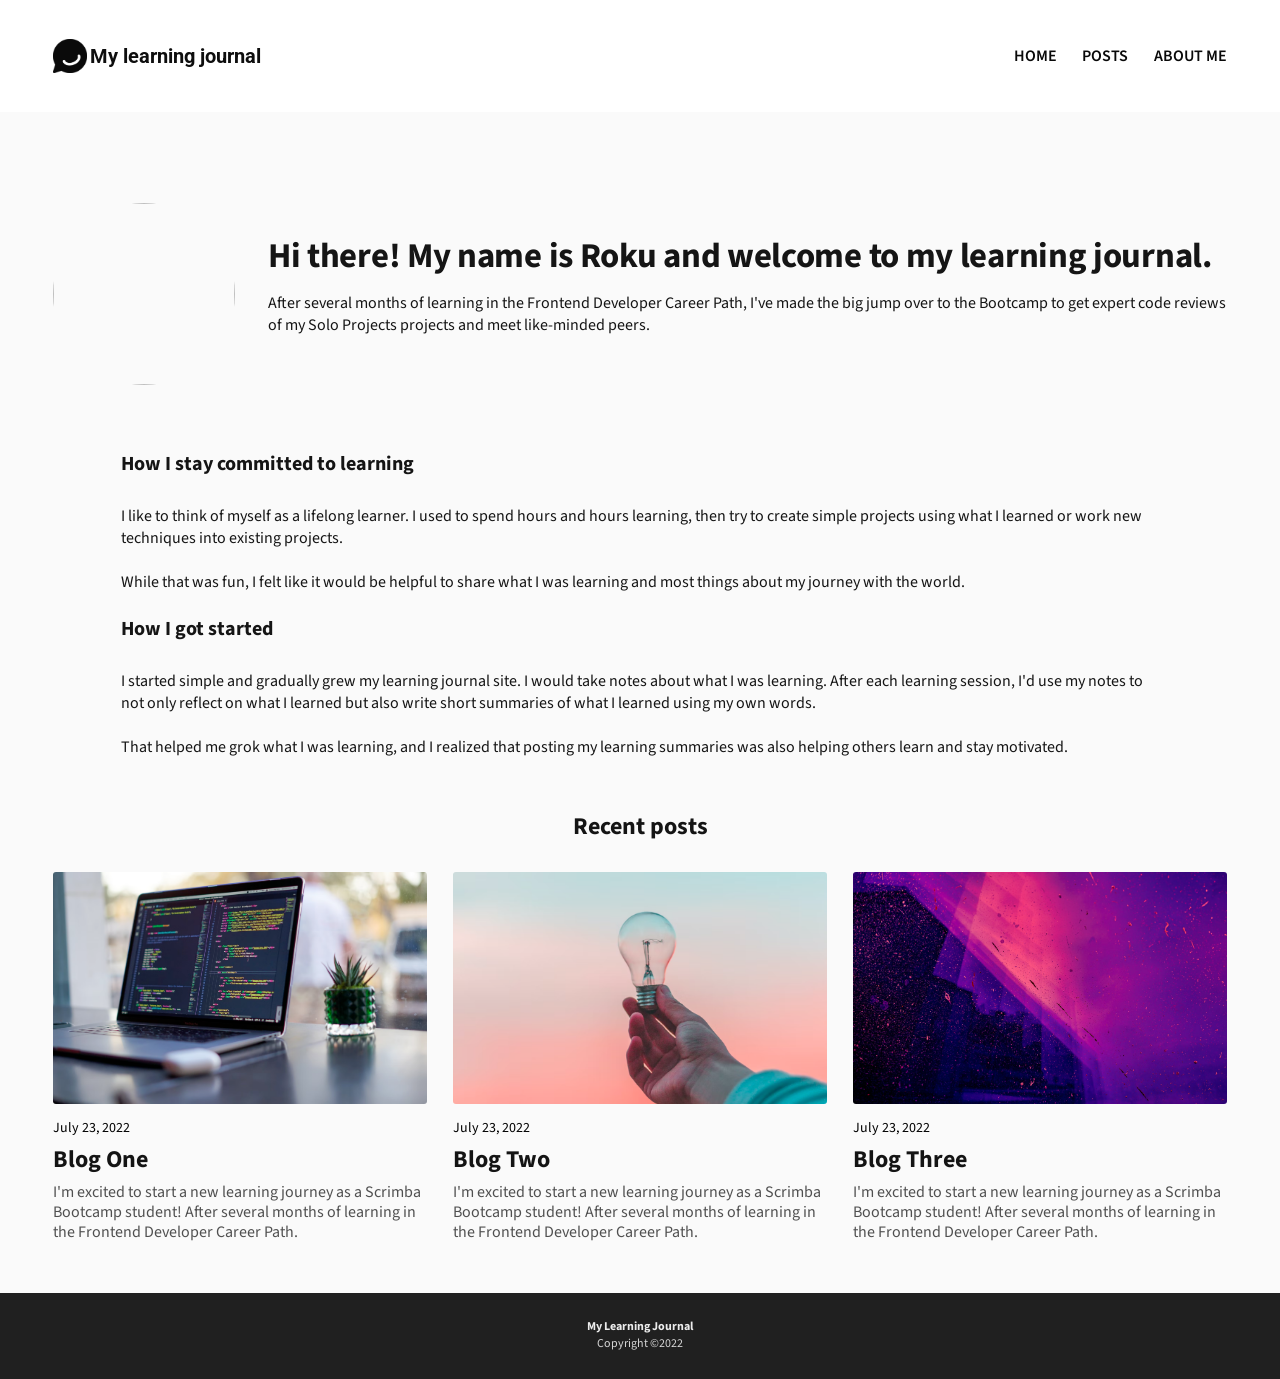
==== about.html @ 3c12e238 "Commit initial files" ====
<!DOCTYPE html>
<html lang="en">
<head>
    <title>My Learning Journal</title>
    <link href="https://fonts.googleapis.com/css?family=Source+Sans+Pro:300,400,900&display=swap" rel="stylesheet">
    <link href="https://fonts.googleapis.com/css2?family=Roboto:wght@400;500;700&display=swap" rel="stylesheet">
    <link rel="stylesheet" href="css/about-style.css">
    <meta name="viewport" content="width=device-width, initial-scale=1.0">
</head>
<body>
    <header>
        <div class="container">
            <div class="logo">
                <img class="logo-img" src="images/logo.png">
                <p class="logo-text">My learning journal</p>
            </div>
            <nav>
                <ul id="menu">
                    <li><a href="index.html">Home</a></li>
                    <li><a href="posts.html">Posts</a></li>
                    <li><a href="about.html">About Me</a></li>
                </ul>
            </nav>
        </div>
    </header>

    <main>
        <section class="article-main">
            <div class="container">
                <div class="intro-section">
                    <img class="avatar" src="images/profile-img.png">
                    <div class="intro">
                        <h1 class="intro-heading">Hi there! My name is Roku and welcome to my learning journal.</h1>
                        <p class="intro-text">After several months of learning in the Frontend Developer Career Path, 
                        I've made the big jump over to the Bootcamp to get expert code reviews of my Solo Projects projects 
                        and meet like-minded peers.</p>
                    </div>
                </div>

                <div class="main-post">
                    <h4 class="sub-heading">How I stay committed to learning</h4>
                    <p class="article-text">I like to think of myself as a lifelong learner. I used to spend hours and hours learning, 
                    then try to create simple projects using what I learned or work new techniques into existing 
                    projects.</p>

                    <p class="article-text">While that was fun, I felt like it would be helpful to share what I was learning and most things 
                    about my journey with the world.</p>

                    <h4 class="sub-heading">How I got started</h4>
                    <p class="article-text">I started simple and gradually grew my learning journal site. I would take notes about what 
                    I was learning. After each learning session, I'd use my notes to not only reflect on what I learned 
                    but also write short summaries of what I learned using my own words.</p>

                    <p class="article-text">That helped me grok what I was learning, and I realized that posting my learning summaries was also 
                    helping others learn and stay motivated.</p>
                </div>
            </div>
        </section>

        <section class="recent-posts">
            <div class="container">
                <h2 class="recent-posts-heading">Recent posts</h2>
                <div class="articles-row">
                    <article>
                        <img class="article-img" src="images/img1.png">
                        <p class="article-date">July 23, 2022</p>
                        <h2 class="article-heading">Blog One</h2>
                        <p class="article-preview">I'm excited to start a new learning journey as a Scrimba Bootcamp student! 
                        After several months of learning in the Frontend Developer Career Path.</p>
                    </article>

                    <article>
                        <img class="article-img" src="images/img2.png">
                        <p class="article-date">July 23, 2022</p>
                        <h2 class="article-heading">Blog Two</h2>
                        <p class="article-preview">I'm excited to start a new learning journey as a Scrimba Bootcamp student! 
                        After several months of learning in the Frontend Developer Career Path.</p>
                    </article>
                            
                    <article>
                        <img class="article-img" src="images/img3.png">
                        <p class="article-date">July 23, 2022</p>
                        <h2 class="article-heading">Blog Three</h2>
                        <p class="article-preview">I'm excited to start a new learning journey as a Scrimba Bootcamp student! 
                        After several months of learning in the Frontend Developer Career Path.</p>
                    </article>
                </div>
            </div>
        </section>
    </main>

    <footer>
        <p class="top-text">My Learning Journal</p>
        <p class="bottom-text">Copyright &copy;2022</p>
    </footer>
</body>
</html>
---- css/about-style.css ----
html, 
body {
    margin: 0;
    padding: 0;
    font-family: 'Source Sans Pro', sans-serif;
}

* {
    box-sizing: border-box;
}

.container {
    width: 100%;
    margin: 0 auto;
    padding: 0 1.25em;
}

header {
    padding: 0.85em 0;
}

header .container {
    display: flex;
    justify-content: space-between;
    align-items: center;
}

.logo {
    display: flex;
    align-items: center;
}

.logo-text {
    font-family: 'Roboto', sans-serif;
    font-weight: 700;
    font-size: 0.84rem;
    color: #0E0E0E;
}

.logo-img {
    width: 1.43em;
    margin-right: 0.187em;
}

.icon {
    width: 1.2rem;
}

ul {
    display: flex;
    align-items: center;
    list-style-type: none;
    padding: 0;
    margin: 0;
}

nav a {
    display: block;
    text-decoration: none;
    text-transform: uppercase;
    font-size: 0.75rem;
    font-weight: 600;
    color: #090909;
    padding: 0.85em 0;
    margin-left: 0.65em;
}

img {
    width: 100%;
    object-fit: cover;
}

.intro-section {
    display: flex;
    flex-direction: column;
    padding-top: 1.625em;
    color: #151515;
    margin-bottom: 3.125em;
}

.avatar {
    width: 182px;
    height: 182px;
    border-radius: 50%;
    margin-bottom: 1.687em;
}

.intro-heading {
    font-size: 2.17rem;
    font-weight: 700;
    line-height: 1.08;
    letter-spacing: -0.3px;
    margin: 0 0 0.459em;
}

.intro-text {
    font-size: 1rem;
    font-weight: 400;
    margin: 0;
}

.article-main .container {
    color: #151515;
}

.main-post {
    margin-bottom: 2.812em;
}

.sub-heading,
.article-text {
    font-size: 1rem;
    margin: 0 0 1.37em;
}

.sub-heading {
    font-weight: 700;
}

.article-text {
    font-weight: 400;
}

.recent-posts {
    margin-bottom: 3.5em;
}

.recent-posts-heading {
    text-align: center;
    font-weight: 700;
    font-size: 1rem;
    color: #000000;
    margin: 0 0 1.687em;
}

article {
    margin-bottom: 2.562em;
    display: flex;
    flex-direction: column;
}

.article-img {
    height: 232px;
    border-radius: 3px;
    margin-bottom: 0.875em;
}

.article-date {
    font-size: 0.885rem;
    font-weight: 400;
    color: #000000;
    margin: 0 0 0.63em;
}

.article-heading {
    font-size: 1.5rem;
    line-height: 1.08;
    font-weight: 700;
    color: #141414;
    margin: 0 0 0.375em;
}

.article-preview {
    font-size: 1rem;
    line-height: 1.25;
    font-weight: 400;
    color: #505050;
    margin: 0;
}

footer {
    text-align: center;
    padding: 2.31em 0;
    background-color: #202020;
    font-size: 0.75rem;
}

footer p {
    margin: 0;
}

.top-text {
    font-weight: 700;
    line-height: 1.08;
    color: #ECECEC;
    margin-bottom: 0.187em;
}

.bottom-text {
    font-weight: 400;
    line-height: 1.25;
    color: #D7D7D7;
}

@media (min-width: 768px) {
    header {
        padding: 1.5em 0;
    }

    main {
        background-color: #FAFAFA;
    }

    .logo-img {
        width: 2.14em;
    }

    .logo-text {
        font-size: 1.25rem;
    }

    nav a {
        font-size: 1rem;
        margin-left: 1.6em;
    }

    .container {
        padding: 0 3.312em;
    }

    .intro-section {
        flex-direction: row;
        align-items: center;
        padding-top: 5.68em;
        margin-bottom: 4.062em;
    }

    .avatar {
        margin-right: 2.062em;
        margin-bottom: 0;
    }

    .intro {
        padding: 1.25em 0 2.125em;
        margin: 0;
    }

    .main-post {
        padding: 0 4.25em;
        margin-bottom: 3.187em;
    }

    .sub-heading {
        font-size: 1.25rem;
    }

    .articles-row {
        display: grid;
        grid-template-columns: 1fr 1fr 1fr;
        gap: 0 1.625em;
    }

    article {
        margin-bottom: 0;
    }

    .article-date {
        font-size: 0.875rem;
    }

    .recent-posts-heading {
        font-size: 1.5rem;
        color: #141414;
        margin: 0 0 1.16em;
    }

    .recent-posts {
        padding-bottom: 3.187em;
        margin-bottom: 0;
    }

    footer {
        margin-top: 0;
    }
}
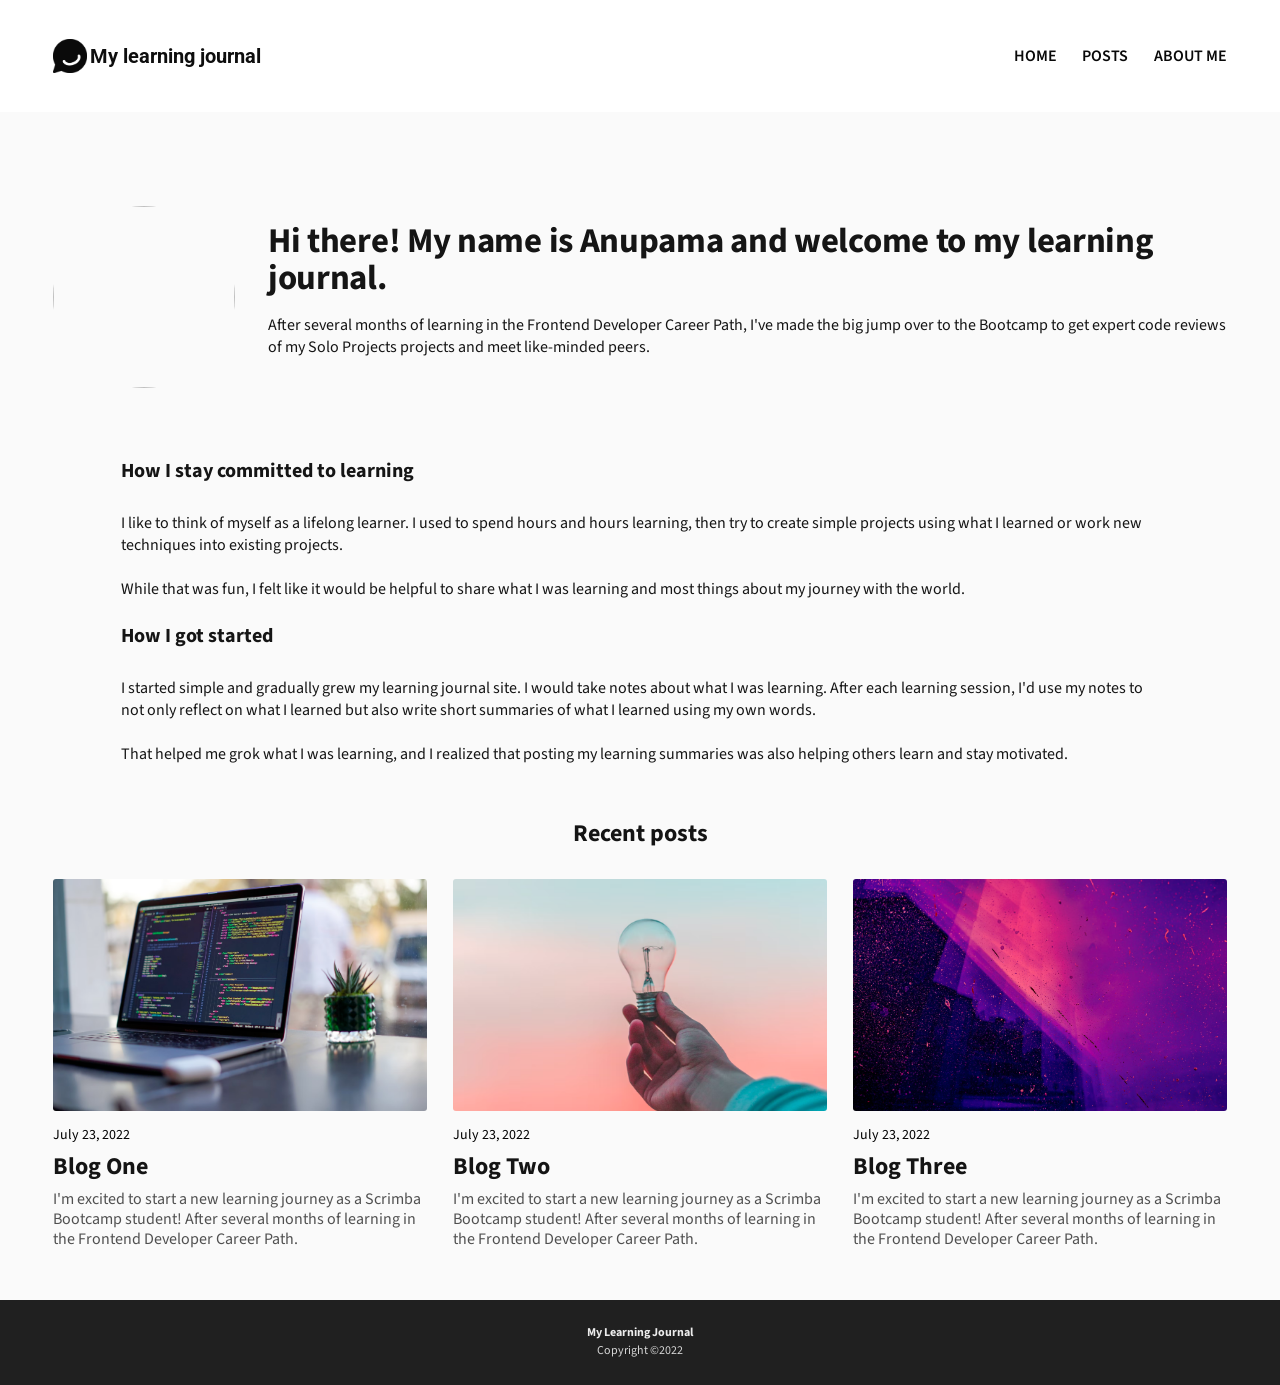
==== commit 979c2aa6: "Update files" ====
--- a/about.html
+++ b/about.html
@@ -5,7 +5,7 @@
     <link href="https://fonts.googleapis.com/css?family=Source+Sans+Pro:300,400,900&display=swap" rel="stylesheet">
     <link href="https://fonts.googleapis.com/css2?family=Roboto:wght@400;500;700&display=swap" rel="stylesheet">
     <link rel="stylesheet" href="css/about-style.css">
-    <meta name="viewport" content="width=device-width, initial-scale=1.0">
+    <meta name="viewport" content="width=device-width, initial-scale=1">
 </head>
 <body>
     <header>
@@ -14,12 +14,14 @@
                 <img class="logo-img" src="images/logo.png">
                 <p class="logo-text">My learning journal</p>
             </div>
-            <nav>
-                <ul id="menu">
+            <img src="images/hamburger.png" class="icon" id="icon">
+            <nav id="menu" class="menu">
+                <ul>
                     <li><a href="index.html">Home</a></li>
                     <li><a href="posts.html">Posts</a></li>
                     <li><a href="about.html">About Me</a></li>
                 </ul>
+                <span class="close-btn" id="close-btn">&times;</span>
             </nav>
         </div>
     </header>
@@ -30,7 +32,7 @@
                 <div class="intro-section">
                     <img class="avatar" src="images/profile-img.png">
                     <div class="intro">
-                        <h1 class="intro-heading">Hi there! My name is Roku and welcome to my learning journal.</h1>
+                        <h1 class="intro-heading">Hi there! My name is Anupama and welcome to my learning journal.</h1>
                         <p class="intro-text">After several months of learning in the Frontend Developer Career Path, 
                         I've made the big jump over to the Bootcamp to get expert code reviews of my Solo Projects projects 
                         and meet like-minded peers.</p>
@@ -93,5 +95,6 @@
         <p class="top-text">My Learning Journal</p>
         <p class="bottom-text">Copyright &copy;2022</p>
     </footer>
+    <script src="script.js"></script>
 </body>
 </html>
--- a/css/about-style.css
+++ b/css/about-style.css
@@ -3,32 +3,14 @@
     margin: 0;
     padding: 0;
     font-family: 'Source Sans Pro', sans-serif;
+    transition: background-color 0.6s;
 }
 
 * {
     box-sizing: border-box;
 }
 
-.container {
-    width: 100%;
-    margin: 0 auto;
-    padding: 0 1.25em;
-}
-
-header {
-    padding: 0.85em 0;
-}
-
-header .container {
-    display: flex;
-    justify-content: space-between;
-    align-items: center;
-}
-
-.logo {
-    display: flex;
-    align-items: center;
-}
+/* ----- TYPOGRAPHY ----- */
 
 .logo-text {
     font-family: 'Roboto', sans-serif;
@@ -37,22 +19,83 @@
     color: #0E0E0E;
 }
 
-.logo-img {
-    width: 1.43em;
-    margin-right: 0.187em;
-}
-
-.icon {
-    width: 1.2rem;
-}
-
-ul {
-    display: flex;
-    align-items: center;
-    list-style-type: none;
-    padding: 0;
+.intro-heading {
+    font-size: 2.17rem;
+    font-weight: 700;
+    line-height: 1.08;
+    letter-spacing: -0.3px;
+    margin: 0 0 0.459em;
+}
+
+.intro-text {
+    font-size: 1rem;
+    font-weight: 400;
     margin: 0;
 }
+
+.sub-heading,
+.article-text {
+    font-size: 1rem;
+    margin: 0 0 1.37em;
+}
+
+.sub-heading {
+    font-weight: 700;
+}
+
+.article-text {
+    font-weight: 400;
+}
+
+.recent-posts-heading {
+    text-align: center;
+    font-weight: 700;
+    font-size: 1rem;
+    color: #000000;
+    margin: 0 0 1.687em;
+}
+
+.article-date {
+    font-size: 0.885rem;
+    font-weight: 400;
+    color: #000000;
+    margin: 0 0 0.63em;
+}
+
+.article-heading {
+    font-size: 1.5rem;
+    line-height: 1.08;
+    font-weight: 700;
+    color: #141414;
+    margin: 0 0 0.375em;
+}
+
+.article-preview {
+    font-size: 1rem;
+    line-height: 1.25;
+    font-weight: 400;
+    color: #505050;
+    margin: 0;
+}
+
+footer p {
+    margin: 0;
+}
+
+.top-text {
+    font-weight: 700;
+    line-height: 1.08;
+    color: #ECECEC;
+    margin-bottom: 0.187em;
+}
+
+.bottom-text {
+    font-weight: 400;
+    line-height: 1.25;
+    color: #D7D7D7;
+}
+
+/* ----- LINKS ----- */
 
 nav a {
     display: block;
@@ -61,12 +104,41 @@
     font-size: 0.75rem;
     font-weight: 600;
     color: #090909;
+    padding: 1em 0;
+    margin-left: 0.65em;
+}
+
+/* ----- LAYOUT ----- */
+
+.container {
+    width: 100%;
+    margin: 0 auto;
+    padding: 0 1.25em;
+}
+
+header {
     padding: 0.85em 0;
-    margin-left: 0.65em;
+}
+
+header .container {
+    display: flex;
+    justify-content: space-between;
+    align-items: center;
+}
+
+.logo {
+    display: flex;
+    align-items: center;
+}
+
+.logo-img {
+    width: 1.43em;
+    margin-right: 0.187em;
 }
 
 img {
     width: 100%;
+    display: block;
     object-fit: cover;
 }
 
@@ -85,20 +157,6 @@
     margin-bottom: 1.687em;
 }
 
-.intro-heading {
-    font-size: 2.17rem;
-    font-weight: 700;
-    line-height: 1.08;
-    letter-spacing: -0.3px;
-    margin: 0 0 0.459em;
-}
-
-.intro-text {
-    font-size: 1rem;
-    font-weight: 400;
-    margin: 0;
-}
-
 .article-main .container {
     color: #151515;
 }
@@ -107,30 +165,8 @@
     margin-bottom: 2.812em;
 }
 
-.sub-heading,
-.article-text {
-    font-size: 1rem;
-    margin: 0 0 1.37em;
-}
-
-.sub-heading {
-    font-weight: 700;
-}
-
-.article-text {
-    font-weight: 400;
-}
-
 .recent-posts {
     margin-bottom: 3.5em;
-}
-
-.recent-posts-heading {
-    text-align: center;
-    font-weight: 700;
-    font-size: 1rem;
-    color: #000000;
-    margin: 0 0 1.687em;
 }
 
 article {
@@ -143,29 +179,6 @@
     height: 232px;
     border-radius: 3px;
     margin-bottom: 0.875em;
-}
-
-.article-date {
-    font-size: 0.885rem;
-    font-weight: 400;
-    color: #000000;
-    margin: 0 0 0.63em;
-}
-
-.article-heading {
-    font-size: 1.5rem;
-    line-height: 1.08;
-    font-weight: 700;
-    color: #141414;
-    margin: 0 0 0.375em;
-}
-
-.article-preview {
-    font-size: 1rem;
-    line-height: 1.25;
-    font-weight: 400;
-    color: #505050;
-    margin: 0;
 }
 
 footer {
@@ -175,22 +188,38 @@
     font-size: 0.75rem;
 }
 
-footer p {
-    margin: 0;
-}
-
-.top-text {
-    font-weight: 700;
-    line-height: 1.08;
-    color: #ECECEC;
-    margin-bottom: 0.187em;
-}
-
-.bottom-text {
-    font-weight: 400;
-    line-height: 1.25;
-    color: #D7D7D7;
-}
+/* ----- NAVIGATION ----- */
+
+.menu {
+    display: flex;
+    align-items: start;
+    justify-content: end;
+    height: 100%;
+    position: fixed;
+    z-index: 1;
+    top: 0;
+    right: -150px;  
+    transition: 0.6s;
+}
+
+ul {
+    list-style-type: none;
+    padding: 0 15px;
+    margin: 80px 0 0;
+}
+
+.icon {
+    width: 1.2rem;
+}
+
+.close-btn {
+    display: none;
+    padding: 0.625em;
+    font-size: 1.5rem;
+    color: #111;
+}
+
+/* ----- MEDIA QUERIES ----- */
 
 @media (min-width: 768px) {
     header {
@@ -212,6 +241,27 @@
     nav a {
         font-size: 1rem;
         margin-left: 1.6em;
+    }
+
+    .icon {
+        visibility: hidden;
+    }
+
+    .close-btn {
+        visibility: hidden;
+    }
+
+    .menu {
+        position: static;
+    }
+
+    ul {
+        display: flex;
+        align-items: center;
+        height: initial;
+        background-color: white;
+        padding: 0;
+        margin: 0;
     }
 
     .container {
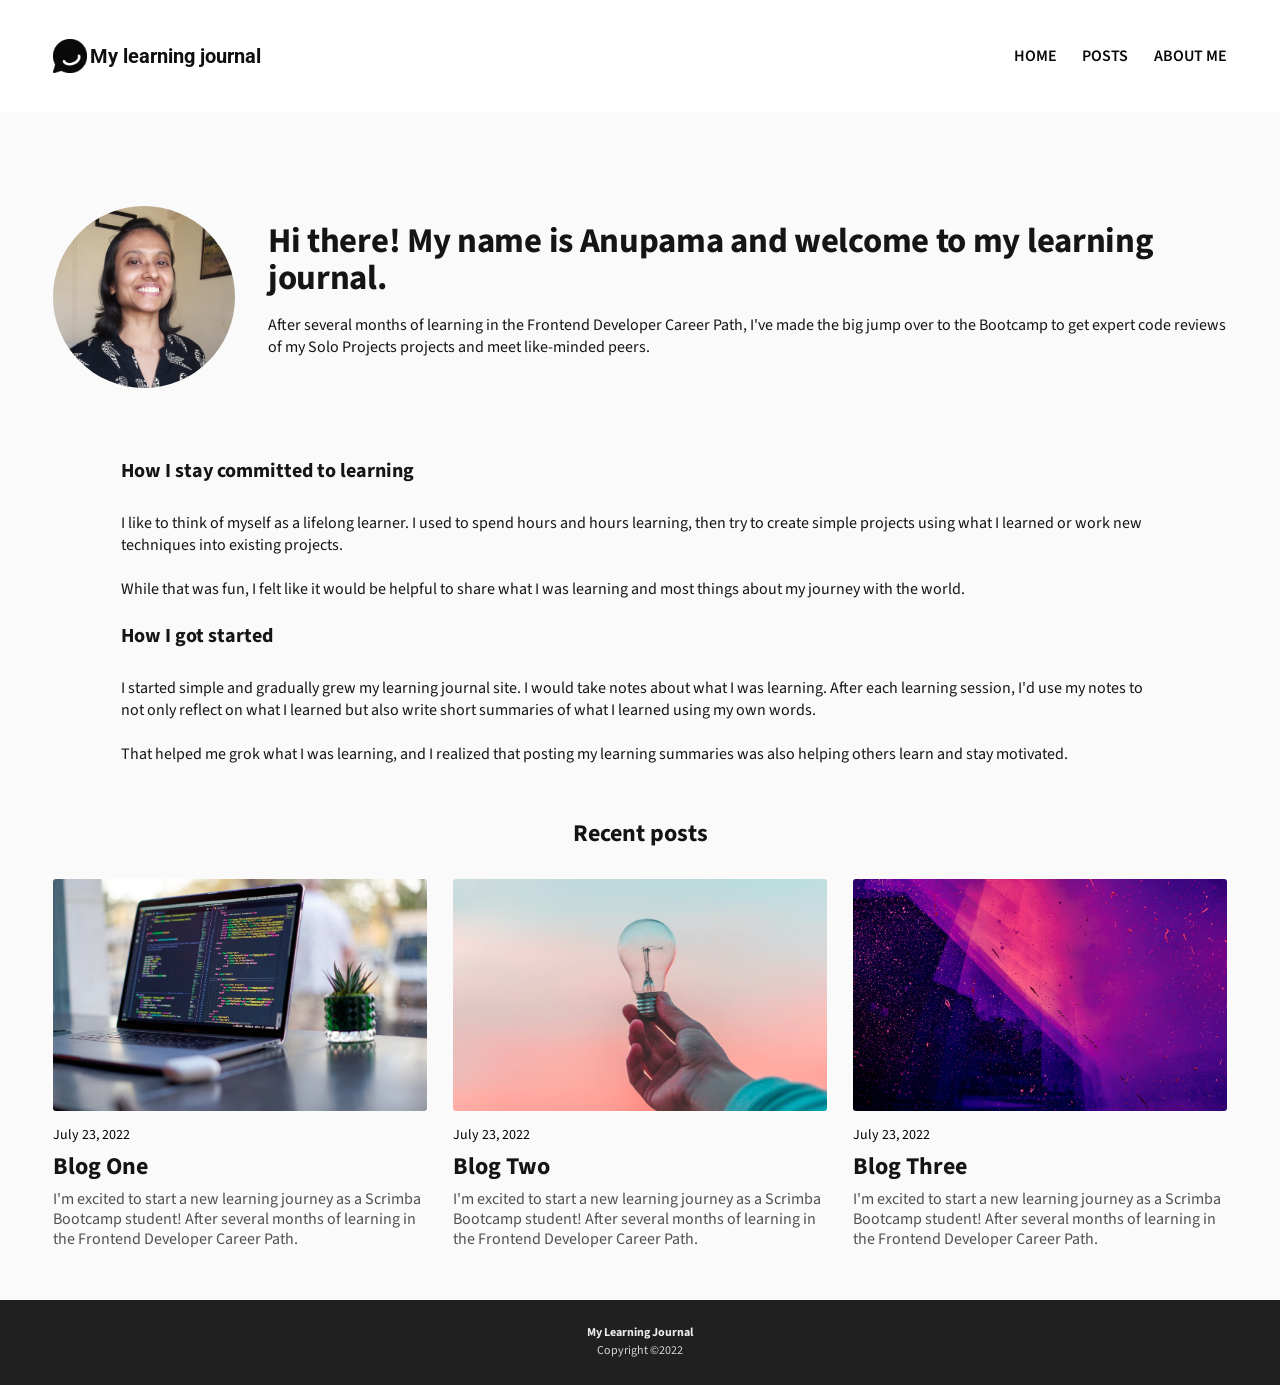
==== commit dd21a565: "Update file" ====
--- a/about.html
+++ b/about.html
@@ -30,7 +30,7 @@
         <section class="article-main">
             <div class="container">
                 <div class="intro-section">
-                    <img class="avatar" src="images/profile-img.png">
+                    <img class="avatar" src="images/profile-img.jpg">
                     <div class="intro">
                         <h1 class="intro-heading">Hi there! My name is Anupama and welcome to my learning journal.</h1>
                         <p class="intro-text">After several months of learning in the Frontend Developer Career Path, 
